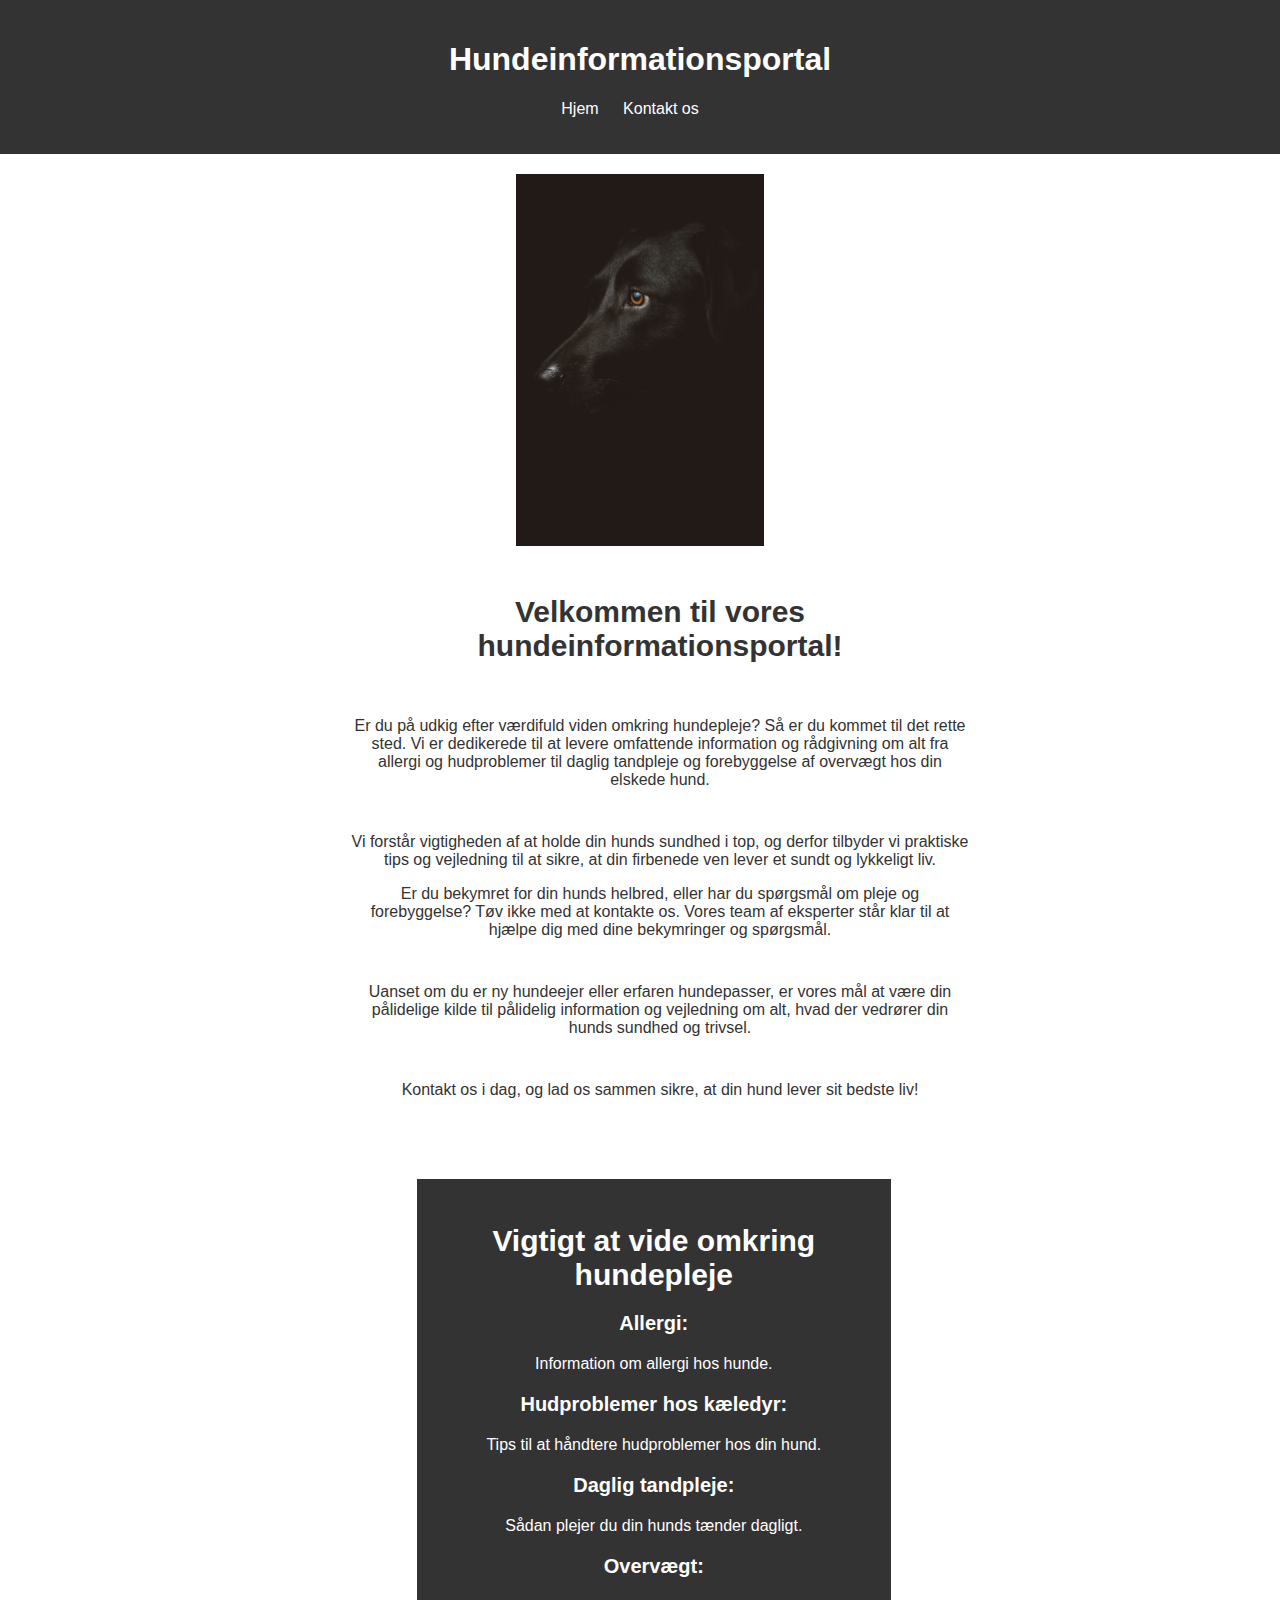
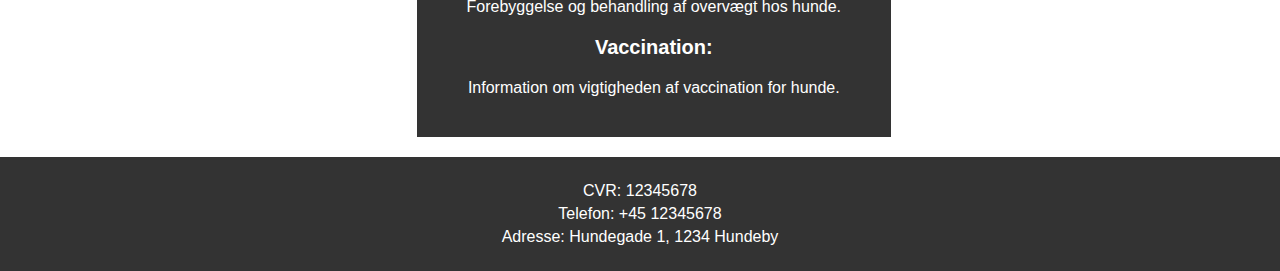
==== hundeinformationer.html @ 23531e71 "update" ====
<!DOCTYPE html>
<html lang="en">
<head>
    <meta charset="UTF-8">
    <meta name="viewport" content="width=device-width, initial-scale=1.0">
    <title>Hundeinformationsportal</title>
    <link rel="stylesheet" href="style.css">
</head>
<body>
    <header>
        <h1>Hundeinformationsportal</h1>
        <nav>
            <ul>
                <li><a href="index.html">Hjem</a></li>
                <li><a href="kontaktos.html">Kontakt os</a></li>
            </ul>
        </nav>
    </header>
    <main>
        <section id="hero1">
            <img src="img/hund1.jpg" alt="Billede af hund">
        </section>

        <section id="welcome">
            <h2>Velkommen til vores hundeinformationsportal!</h2>
            <br>
            <p>Er du på udkig efter værdifuld viden omkring hundepleje? Så er du kommet til det rette sted. Vi er dedikerede til at levere omfattende information og rådgivning om alt fra allergi og hudproblemer til daglig tandpleje og forebyggelse af overvægt hos din elskede hund.</p>
            <br>
            <p>Vi forstår vigtigheden af at holde din hunds sundhed i top, og derfor tilbyder vi praktiske tips og vejledning til at sikre, at din firbenede ven lever et sundt og lykkeligt liv.
                <br>
            </p>
            <p>Er du bekymret for din hunds helbred, eller har du spørgsmål om pleje og forebyggelse? Tøv ikke med at kontakte os. Vores team af eksperter står klar til at hjælpe dig med dine bekymringer og spørgsmål.</p>
            <br>
            <p>Uanset om du er ny hundeejer eller erfaren hundepasser, er vores mål at være din pålidelige kilde til pålidelig information og vejledning om alt, hvad der vedrører din hunds sundhed og trivsel.</p>
            <br>
            <p>Kontakt os i dag, og lad os sammen sikre, at din hund lever sit bedste liv!</p>
        </section>

        <section id="hundepleje">
            <h2>Vigtigt at vide omkring hundepleje</h2>
            <h3>Allergi:</h3>
            <p>Information om allergi hos hunde.</p>

            <h3>Hudproblemer hos kæledyr:</h3>
            <p>Tips til at håndtere hudproblemer hos din hund.</p>

            <h3>Daglig tandpleje:</h3>
            <p>Sådan plejer du din hunds tænder dagligt.</p>

            <h3>Overvægt:</h3>
            <p>Forebyggelse og behandling af overvægt hos hunde.</p>

            <h3>Vaccination:</h3>
            <p>Information om vigtigheden af vaccination for hunde.</p>
        </section>

    </main>

    <footer>
        <div class="footer-info">
            <p>CVR: 12345678</p>
            <p>Telefon: +45 12345678</p>
            <p>Adresse: Hundegade 1, 1234 Hundeby</p>
        </div>
    </footer>

</body>
</html>
---- style.css ----
@charset "UTF-8";
body {
  font-family: Arial, sans-serif;
  margin: 0;
  padding: 0;
}

header {
  background-color: #333;
  color: #fff;
  padding: 20px;
  text-align: center;
}

nav ul {
  list-style-type: none;
  padding: 0;
}

nav ul li {
  display: inline;
  margin-right: 20px;
}

nav ul li a {
  text-decoration: none;
  color: #fff;
}

main {
  padding: 20px;
}

#hero {
  text-align: center;
}

#hero img {
  max-width: 100%;
  height: auto;
  /* Tilføj maksimal bredde til billedet på desktop */
}
@media only screen and (min-width: 768px) {
  #hero img {
    max-width: 55%;
    max-height: 55%;
  }
}

#hero1 {
  text-align: center;
}

#hero1 img {
  max-width: 100%;
  height: auto;
  /* Tilføj maksimal bredde til billedet på desktop */
}
@media only screen and (min-width: 768px) {
  #hero1 img {
    max-width: 20%;
    max-height: 20%;
  }
}

#kontaktos {
  background-color: #ffffff;
  padding: 20px;
  margin-bottom: 20px;
  color: #333;
  text-align: center;
  max-width: 50%;
  margin-left: 25%;
}

#kontaktos h2 {
  font-size: 24px;
  margin-bottom: 20px;
  font-size: 30px;
}

#kontaktos p {
  margin-bottom: 10px;
}

#welcome {
  background-color: #ffffff;
  padding: 20px;
  margin-bottom: 20px;
  color: #333;
  text-align: center;
  max-width: 50%;
  margin-left: 25%;
}

#welcome h2 {
  font-size: 24px;
  margin-bottom: 20px;
  font-size: 30px;
}

#welcome p {
  margin-bottom: 10px;
}

body {
  font-family: Arial, sans-serif;
  margin: 0;
  padding: 0;
}

header {
  background-color: #333;
  color: #fff;
  padding: 20px;
  text-align: center;
}

nav ul {
  list-style-type: none;
  padding: 0;
}

nav ul li {
  display: inline;
  margin-right: 20px;
}

nav ul li a {
  text-decoration: none;
  color: #fff;
}

main {
  padding: 20px;
}

form {
  max-width: 600px;
  margin: 0 auto;
}

label {
  display: block;
  margin-bottom: 10px;
}

input[type=text],
input[type=email],
textarea {
  width: 100%;
  padding: 10px;
  margin-bottom: 20px;
  border: 1px solid #ccc;
  border-radius: 5px;
}

button {
  background-color: #333;
  color: #fff;
  padding: 10px 20px;
  border: none;
  border-radius: 5px;
  cursor: pointer;
}

button:hover {
  background-color: #555;
}

@media only screen and (max-width: 600px) {
  form {
    padding: 0 20px;
  }
}
#hundepleje {
  margin-top: 50px;
  text-align: center;
  background-color: #333;
  padding: 20px; /* Tilføj polstring for at give plads til indhold */
  color: #fff; /* Gør teksten hvid */
  max-width: 35%;
  margin-left: 32%;
}

#hundepleje h2 {
  font-size: 24px;
  margin-bottom: 20px;
  font-size: 30px;
}

#hundepleje h3 {
  font-size: 20px;
  margin-top: 20px;
}

#hundepleje p {
  margin-bottom: 20px;
}

footer {
  background-color: #333;
  color: #fff;
  padding: 20px;
  text-align: center;
}

.footer-info p {
  margin: 5px 0;
}

@media only screen and (max-width: 768px) {
  header {
    padding: 10px;
  }
  nav ul li {
    margin-right: 10px;
  }
  main {
    padding: 10px;
  }
  footer {
    padding: 10px;
  }
}/*# sourceMappingURL=style.css.map */
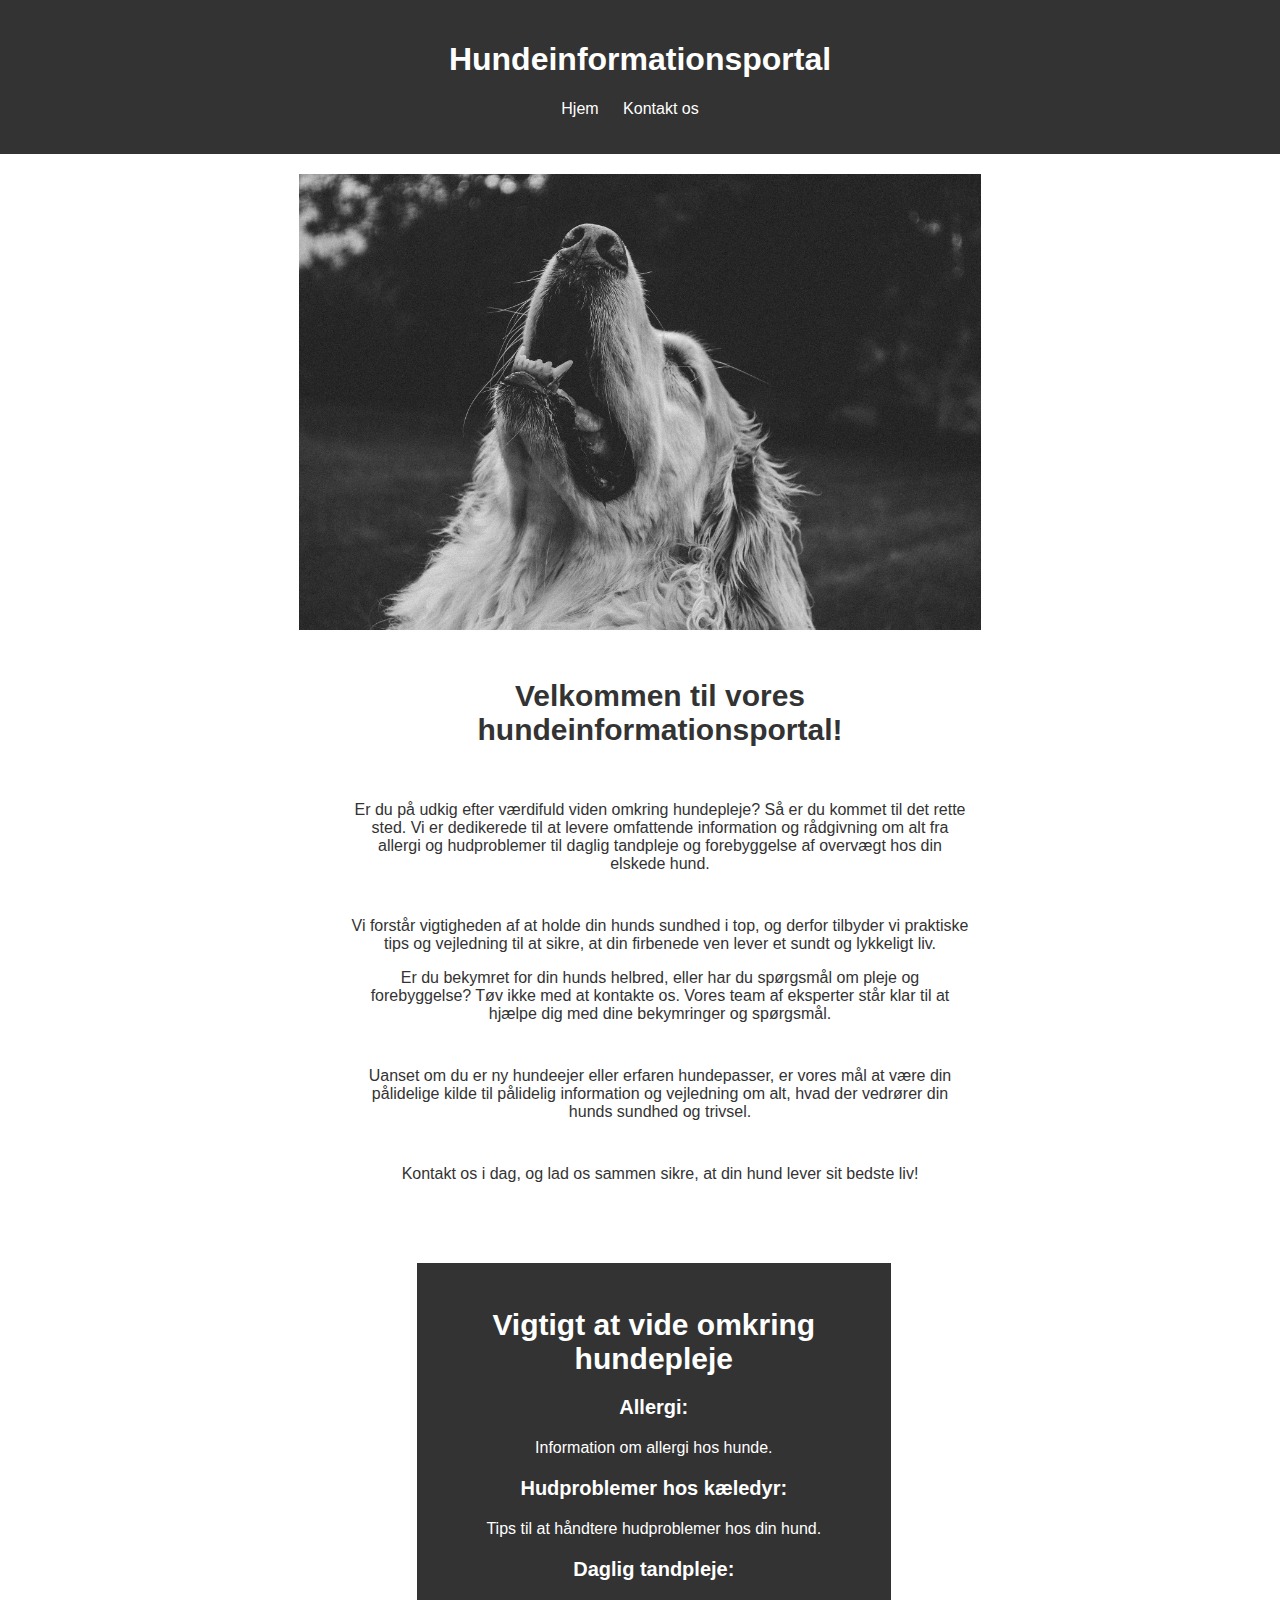
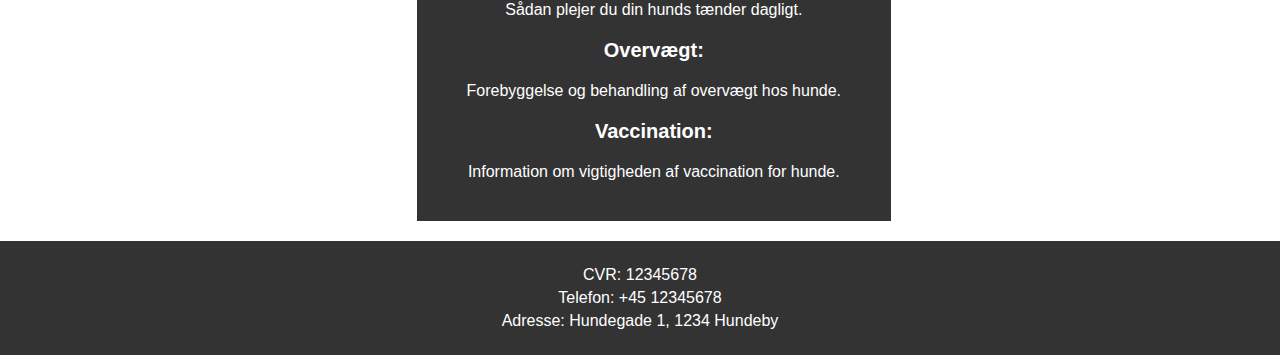
==== commit e807ff38: "update" ====
--- a/hundeinformationer.html
+++ b/hundeinformationer.html
@@ -18,7 +18,7 @@
     </header>
     <main>
         <section id="hero1">
-            <img src="img/hund1.jpg" alt="Billede af hund">
+            <img src="img/hund3.jpg" alt="Billede af hund">
         </section>
 
         <section id="welcome">
--- a/style.css
+++ b/style.css
@@ -58,8 +58,8 @@
 }
 @media only screen and (min-width: 768px) {
   #hero1 img {
-    max-width: 20%;
-    max-height: 20%;
+    max-width: 55%;
+    max-height: 55%;
   }
 }
 
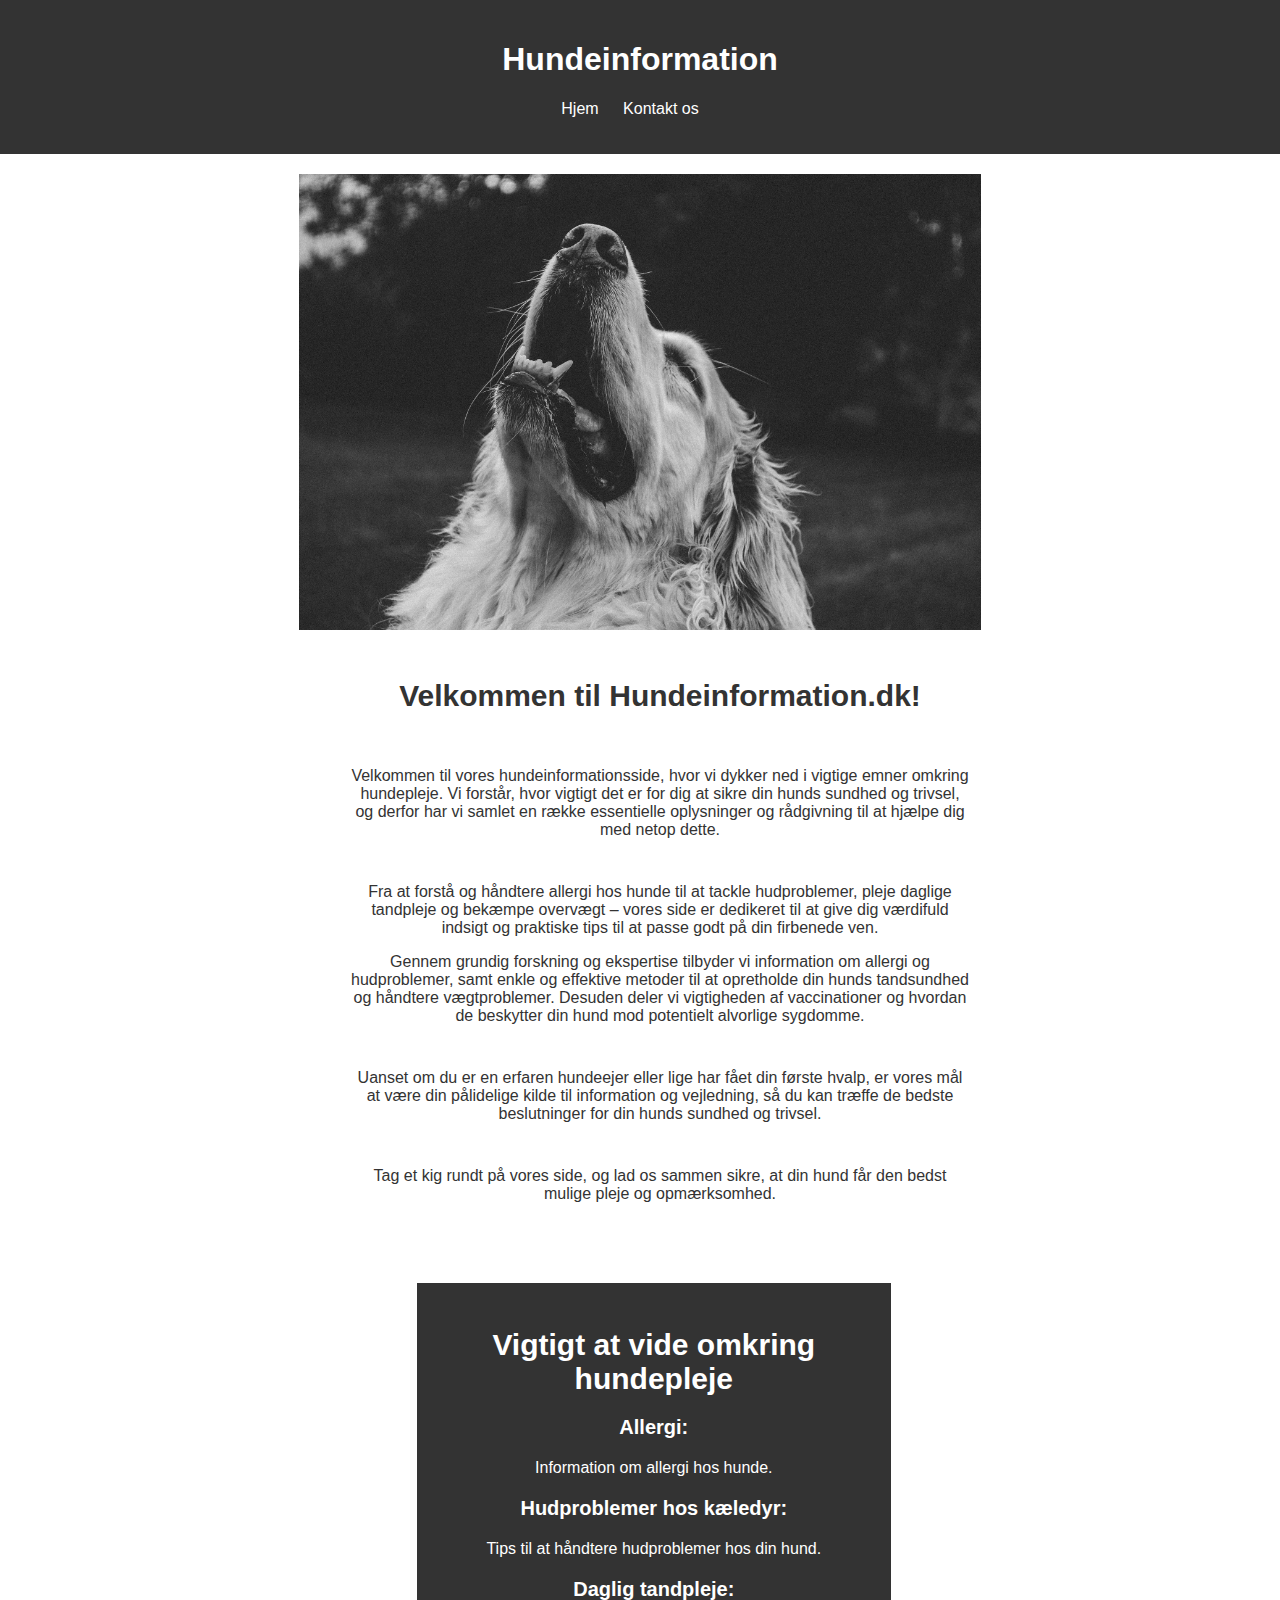
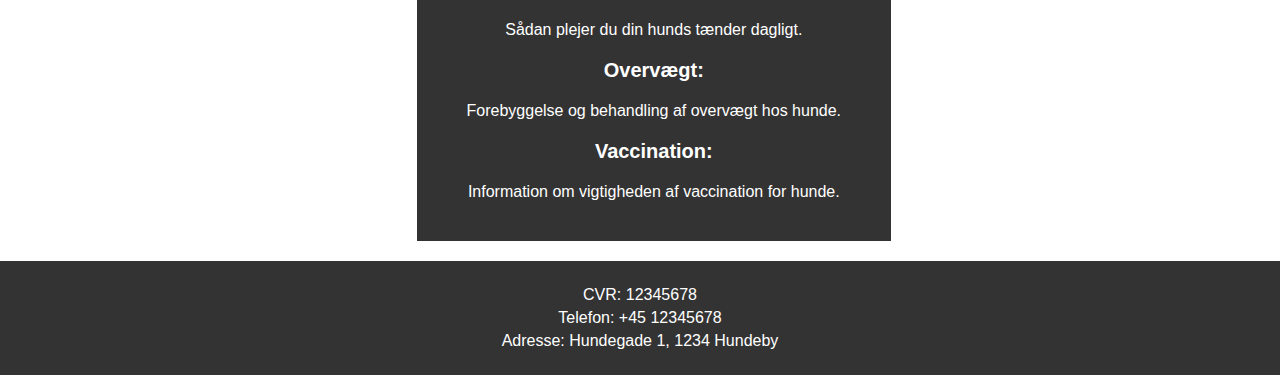
==== commit 8f77581b: "update" ====
--- a/hundeinformationer.html
+++ b/hundeinformationer.html
@@ -3,12 +3,12 @@
 <head>
     <meta charset="UTF-8">
     <meta name="viewport" content="width=device-width, initial-scale=1.0">
-    <title>Hundeinformationsportal</title>
+    <title>Hundeinformation</title>
     <link rel="stylesheet" href="style.css">
 </head>
 <body>
     <header>
-        <h1>Hundeinformationsportal</h1>
+        <h1>Hundeinformation</h1>
         <nav>
             <ul>
                 <li><a href="index.html">Hjem</a></li>
@@ -22,18 +22,29 @@
         </section>
 
         <section id="welcome">
-            <h2>Velkommen til vores hundeinformationsportal!</h2>
+            <h2>Velkommen til Hundeinformation.dk!</h2>
             <br>
-            <p>Er du på udkig efter værdifuld viden omkring hundepleje? Så er du kommet til det rette sted. Vi er dedikerede til at levere omfattende information og rådgivning om alt fra allergi og hudproblemer til daglig tandpleje og forebyggelse af overvægt hos din elskede hund.</p>
+            <p>Velkommen til vores hundeinformationsside, hvor vi dykker ned i vigtige emner omkring hundepleje. Vi forstår, hvor vigtigt det er for dig at sikre din hunds sundhed og trivsel, og derfor har vi samlet en række essentielle oplysninger og rådgivning til at hjælpe dig med netop dette.
+
+            </p>
             <br>
-            <p>Vi forstår vigtigheden af at holde din hunds sundhed i top, og derfor tilbyder vi praktiske tips og vejledning til at sikre, at din firbenede ven lever et sundt og lykkeligt liv.
+            <p>Fra at forstå og håndtere allergi hos hunde til at tackle hudproblemer, pleje daglige tandpleje og bekæmpe overvægt – vores side er dedikeret til at give dig værdifuld indsigt og praktiske tips til at passe godt på din firbenede ven.
+
                 <br>
             </p>
-            <p>Er du bekymret for din hunds helbred, eller har du spørgsmål om pleje og forebyggelse? Tøv ikke med at kontakte os. Vores team af eksperter står klar til at hjælpe dig med dine bekymringer og spørgsmål.</p>
+            <p>Gennem grundig forskning og ekspertise tilbyder vi information om allergi og hudproblemer, samt enkle og effektive metoder til at opretholde din hunds tandsundhed og håndtere vægtproblemer. Desuden deler vi vigtigheden af vaccinationer og hvordan de beskytter din hund mod potentielt alvorlige sygdomme.</p>
             <br>
-            <p>Uanset om du er ny hundeejer eller erfaren hundepasser, er vores mål at være din pålidelige kilde til pålidelig information og vejledning om alt, hvad der vedrører din hunds sundhed og trivsel.</p>
+            <p>Uanset om du er en erfaren hundeejer eller lige har fået din første hvalp, er vores mål at være din pålidelige kilde til information og vejledning, så du kan træffe de bedste beslutninger for din hunds sundhed og trivsel.
+
+            </p>
             <br>
-            <p>Kontakt os i dag, og lad os sammen sikre, at din hund lever sit bedste liv!</p>
+            <p>Tag et kig rundt på vores side, og lad os sammen sikre, at din hund får den bedst mulige pleje og opmærksomhed.
+
+
+
+
+
+            </p>
         </section>
 
         <section id="hundepleje">
